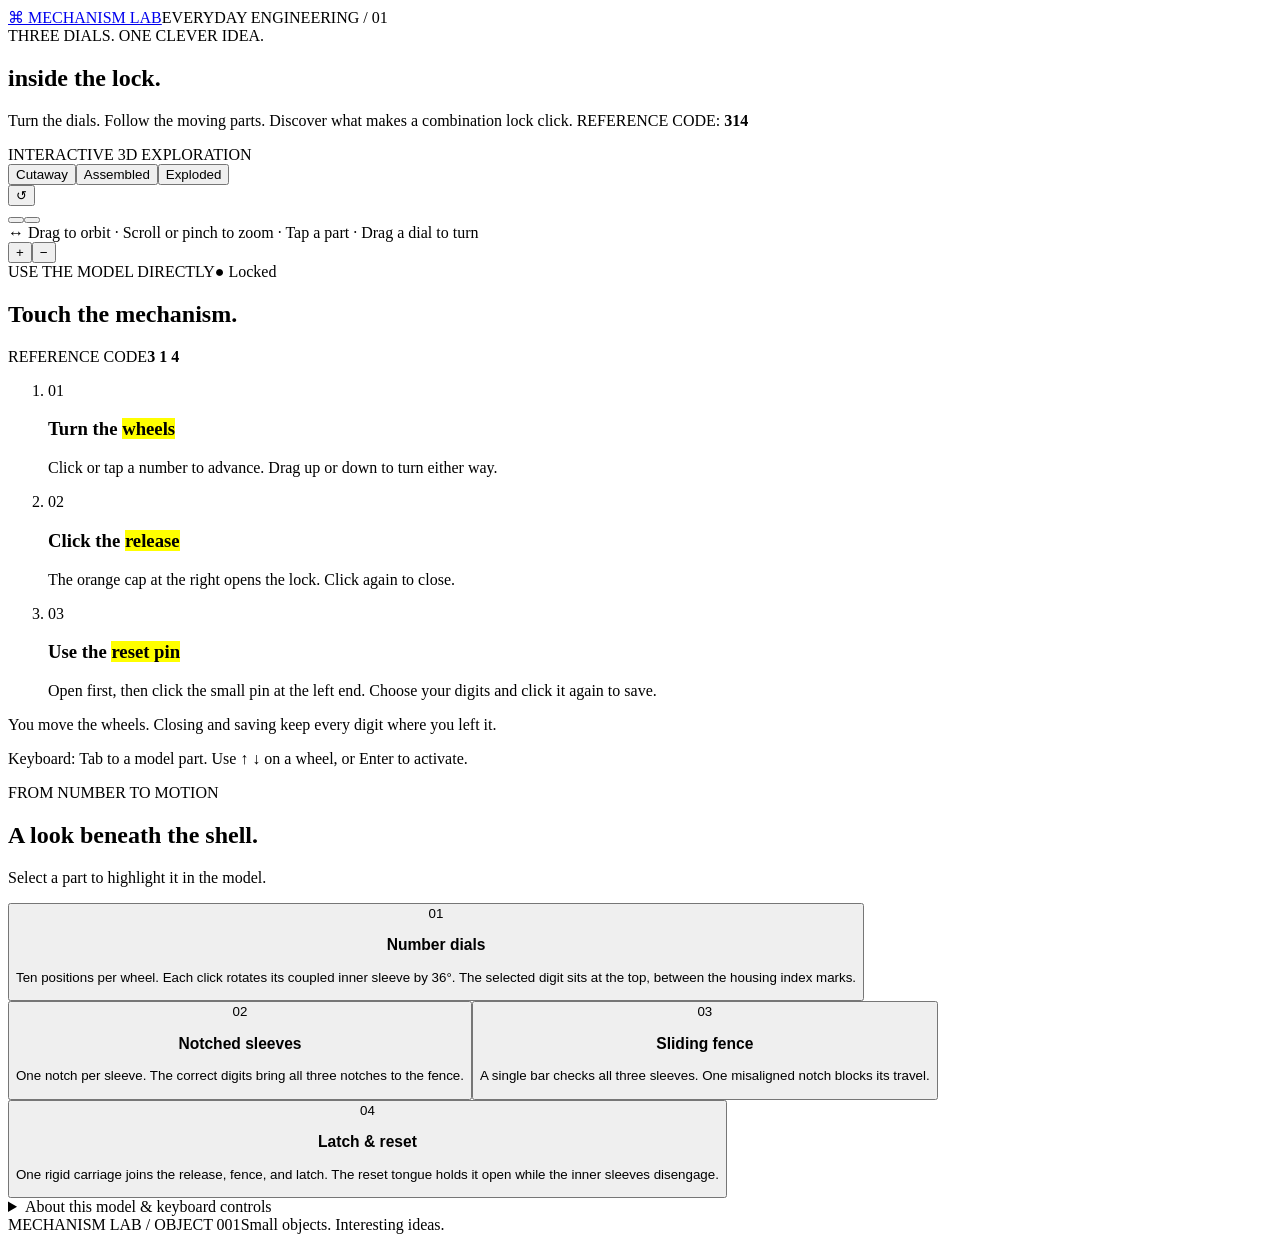
==== work/app/index.html @ 5d6edf26 "Initial luggage lock web app" ====
<!doctype html>
<html lang="en">
<head>
<meta charset="utf-8"><meta name="viewport" content="width=device-width, initial-scale=1">
<meta name="theme-color" content="#eeefea">
<title>inside the lock · Mechanism lab</title>
<style>/*CSS*/</style>
</head>
<body>
<header class="masthead"><a class="brand" href="#"><span class="brand-icon" aria-hidden="true">⌘</span> MECHANISM LAB</a><span class="edition">EVERYDAY ENGINEERING <span> / </span> 01</span></header>
<main>
<section class="intro"><div><div class="eyebrow">THREE DIALS. ONE CLEVER IDEA.</div><h1>inside the lock.</h1><p>Turn the dials. Follow the moving parts. Discover what makes a combination lock click. <span class="intro-reference">REFERENCE CODE: <strong id="intro-reference-code">314</strong></span></p></div><div class="intro-note"><span class="tiny-dot"></span> INTERACTIVE 3D EXPLORATION</div></section>
<div class="lab-grid">
<section class="model-panel" aria-label="Interactive 3D luggage lock">
<div class="view-toolbar"><div class="segmented" aria-label="Model view"><button data-view="cutaway" aria-pressed="false">Cutaway</button><button data-view="assembled" aria-pressed="true">Assembled</button><button data-view="exploded" aria-pressed="false">Exploded</button></div><button id="home-view" class="icon-btn" aria-label="Restore camera view" title="Restore camera view">↺</button></div>
<div id="stage" aria-label="3D lock. Tap a part to activate it. Drag a numbered wheel to turn it, pinch to zoom, or drag the background to orbit. Tab to a wheel, release, or reset pin for keyboard access."><div id="fallback" hidden>3D is unavailable in this browser. Please open this file in a browser with WebGL enabled to use the model.</div><div id="model-ui"><button class="model-hit release-hit" id="model-release" type="button" aria-label="Release: open the lock"></button><button class="model-hit reset-hit" id="model-reset" type="button" aria-label="Reset pin: set combination"></button></div></div>
<div class="model-bottom"><span class="orbit-hint">↔ Drag to orbit <span>·</span> Scroll or pinch to zoom <span>·</span> Tap a part · Drag a dial to turn</span><div class="zoom-controls"><button id="zoom-in" aria-label="Zoom in">+</button><button id="zoom-out" aria-label="Zoom out">−</button></div></div>
</section>
<aside class="controls-panel"><div class="panel-heading"><span class="eyebrow">USE THE MODEL DIRECTLY</span><span id="status" class="status">● Locked</span></div><h2 id="action-title">Touch the mechanism.</h2><p class="control-desc" id="action-desc"></p><div class="code-card"><span>REFERENCE CODE</span><strong id="saved-code">3 1 4</strong></div>
<ol class="model-instructions"><li><span>01</span><div><h3>Turn the <mark class="highlight-number">wheels</mark></h3><p>Click or tap a number to advance. Drag up or down to turn either way.</p></div></li><li><span>02</span><div><h3>Click the <mark class="highlight-cap">release</mark></h3><p>The orange cap at the right opens the lock. Click again to close.</p></div></li><li><span>03</span><div><h3>Use the <mark class="highlight-reset">reset pin</mark></h3><p id="reset-desc">Open first, then click the small pin at the left end. Choose your digits and click it again to save.</p></div></li></ol>
<div id="feedback" class="feedback" role="status" aria-live="polite"></div><div class="direct-note"><span class="tiny-dot"></span><p>You move the wheels. Closing and saving keep every digit where you left it.</p></div>
<p class="keyboard-hint">Keyboard: Tab to a model part. Use ↑ ↓ on a wheel, or Enter to activate.</p>
</aside></div>
<section class="learn"><div class="learn-title"><span class="eyebrow">FROM NUMBER TO MOTION</span><h2>A look beneath the shell.</h2><p id="part-detail">Select a part to highlight it in the model.</p></div><div class="part-grid"><button class="part-card" data-highlight="dial"><span class="part-number">01 <i class="swatch graphite"></i></span><h3>Number dials</h3><p>Ten positions per wheel. Each click rotates its coupled inner sleeve by 36°. The selected digit sits at the top, between the housing index marks.</p></button><button class="part-card" data-highlight="gate"><span class="part-number">02 <i class="swatch brass"></i></span><h3>Notched sleeves</h3><p>One notch per sleeve. The correct digits bring all three notches to the fence.</p></button><button class="part-card" data-highlight="fence"><span class="part-number">03 <i class="swatch teal"></i></span><h3>Sliding fence</h3><p>A single bar checks all three sleeves. One misaligned notch blocks its travel.</p></button><button class="part-card" data-highlight="latch"><span class="part-number">04 <i class="swatch steel"></i></span><h3>Latch & reset</h3><p>One rigid carriage joins the release, fence, and latch. The reset tongue holds it open while the inner sleeves disengage.</p></button></div></section>
<details class="model-note"><summary>About this model & keyboard controls</summary><p>A simplified teaching model of a resettable, three-dial luggage lock. Geometry and travel are exaggerated for clarity; real locks use different latch and reset arrangements. The release is held inward while open. A return spring is seated between the base and carriage. A stop on the carriage blocks the reset yoke until the carriage is open. Stationary thrust bearings and close-fitting casing windows retain each number dial axially. The reset yoke engages grooves in the inner sleeve hubs and slides those sleeves along the shaft. Wide fence fingers keep the notches aligned throughout this travel, allowing the fixed-position dials to rotate independently. During reset, a broad tongue on the yoke slides behind the carriage stop and physically blocks its return. The tongue engages before the clutches separate and clears only after they re-engage. Click the release while setting to test this stop. The reset pin remains held inward until you click it again to save. Exploded view removes the casing and separates the wheel group for static inspection; it is not a disassembly sequence. The fixed catch represents what the latch engages; no zipper or pullers are shown.</p><p>Use Tab to move between controls. Tab to a number wheel on the model, then use ↑ / ↓ or type 0–9. Shift-click turns a wheel backward. Use the view buttons, zoom buttons, and Restore camera view without dragging. Reset: click the release to open → click the reset pin → turn the wheels → click the reset pin to save → click the release to close. Turn a wheel manually to block opening again. Your lesson stays in this tab; reloading starts fresh.</p><p>Mechanism references: <a href="https://patents.google.com/patent/US3677042A/en" target="_blank" rel="noopener noreferrer">coaxial dials and fence</a> · <a href="https://patents.google.com/patent/US4554809A/en" target="_blank" rel="noopener noreferrer">coupled sleeves and code setting</a>.</p></details>
</main><footer><span>MECHANISM LAB / OBJECT 001</span><span>Small objects. Interesting ideas.</span></footer>
<script>/*THREE*/</script>
<script>/*GESTURES*/</script>
<script>/*APP*/</script>
</body></html>
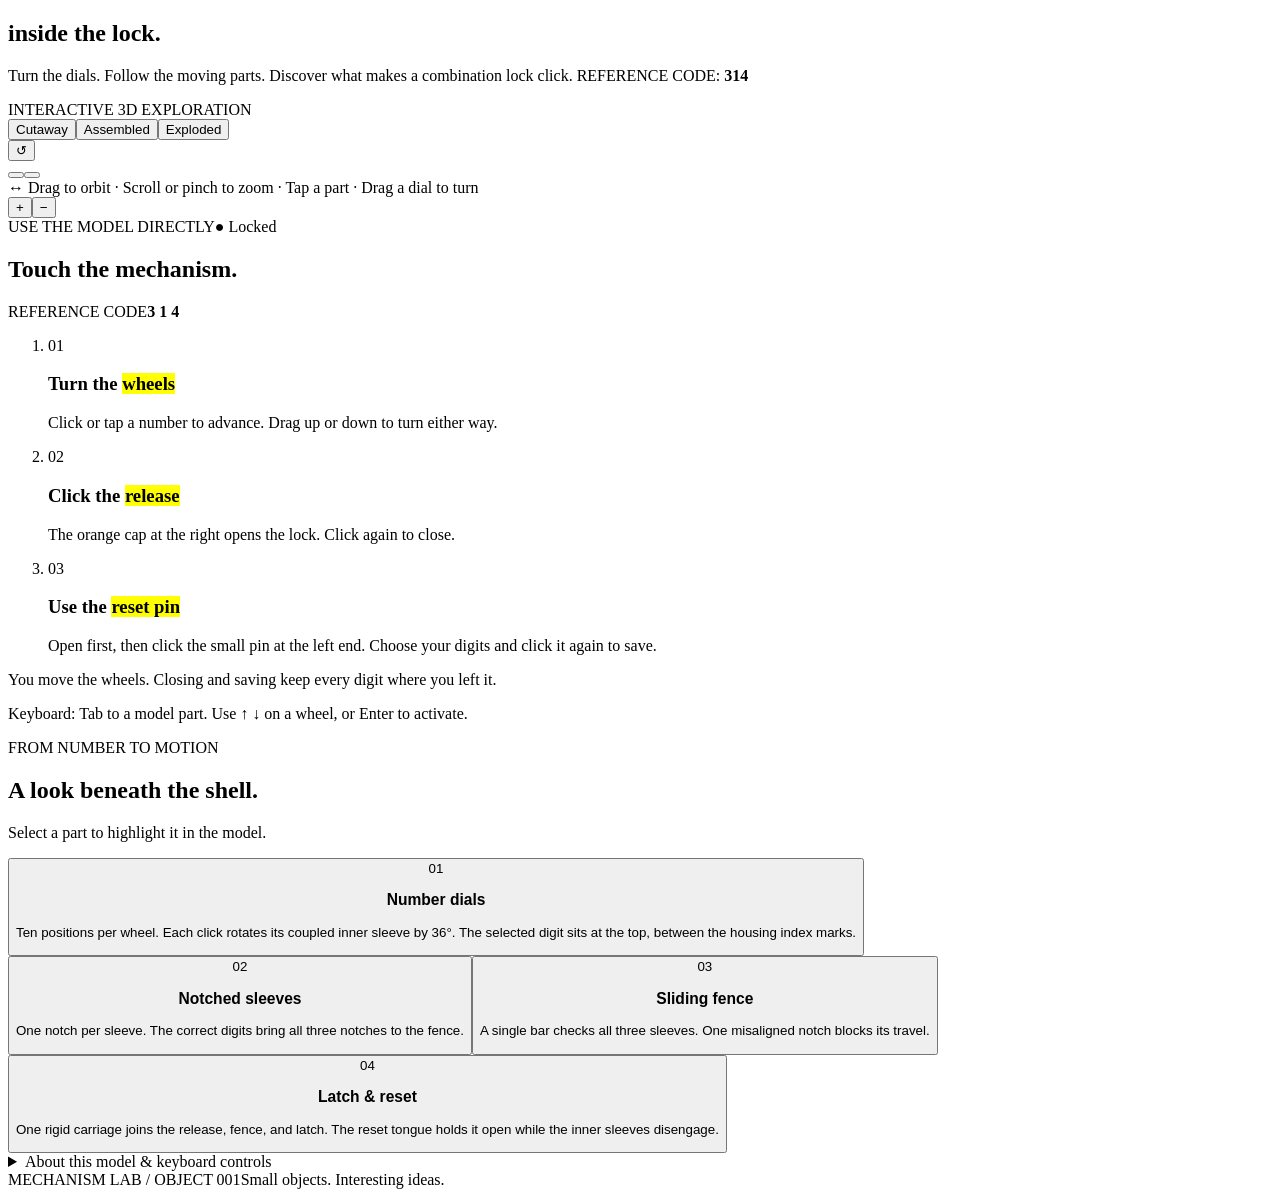
==== commit 5515ac83: "Remove top branding from lock demo" ====
--- a/work/app/index.html
+++ b/work/app/index.html
@@ -7,9 +7,8 @@
 <style>/*CSS*/</style>
 </head>
 <body>
-<header class="masthead"><a class="brand" href="#"><span class="brand-icon" aria-hidden="true">⌘</span> MECHANISM LAB</a><span class="edition">EVERYDAY ENGINEERING <span> / </span> 01</span></header>
 <main>
-<section class="intro"><div><div class="eyebrow">THREE DIALS. ONE CLEVER IDEA.</div><h1>inside the lock.</h1><p>Turn the dials. Follow the moving parts. Discover what makes a combination lock click. <span class="intro-reference">REFERENCE CODE: <strong id="intro-reference-code">314</strong></span></p></div><div class="intro-note"><span class="tiny-dot"></span> INTERACTIVE 3D EXPLORATION</div></section>
+<section class="intro"><div><h1>inside the lock.</h1><p>Turn the dials. Follow the moving parts. Discover what makes a combination lock click. <span class="intro-reference">REFERENCE CODE: <strong id="intro-reference-code">314</strong></span></p></div><div class="intro-note"><span class="tiny-dot"></span> INTERACTIVE 3D EXPLORATION</div></section>
 <div class="lab-grid">
 <section class="model-panel" aria-label="Interactive 3D luggage lock">
 <div class="view-toolbar"><div class="segmented" aria-label="Model view"><button data-view="cutaway" aria-pressed="false">Cutaway</button><button data-view="assembled" aria-pressed="true">Assembled</button><button data-view="exploded" aria-pressed="false">Exploded</button></div><button id="home-view" class="icon-btn" aria-label="Restore camera view" title="Restore camera view">↺</button></div>
